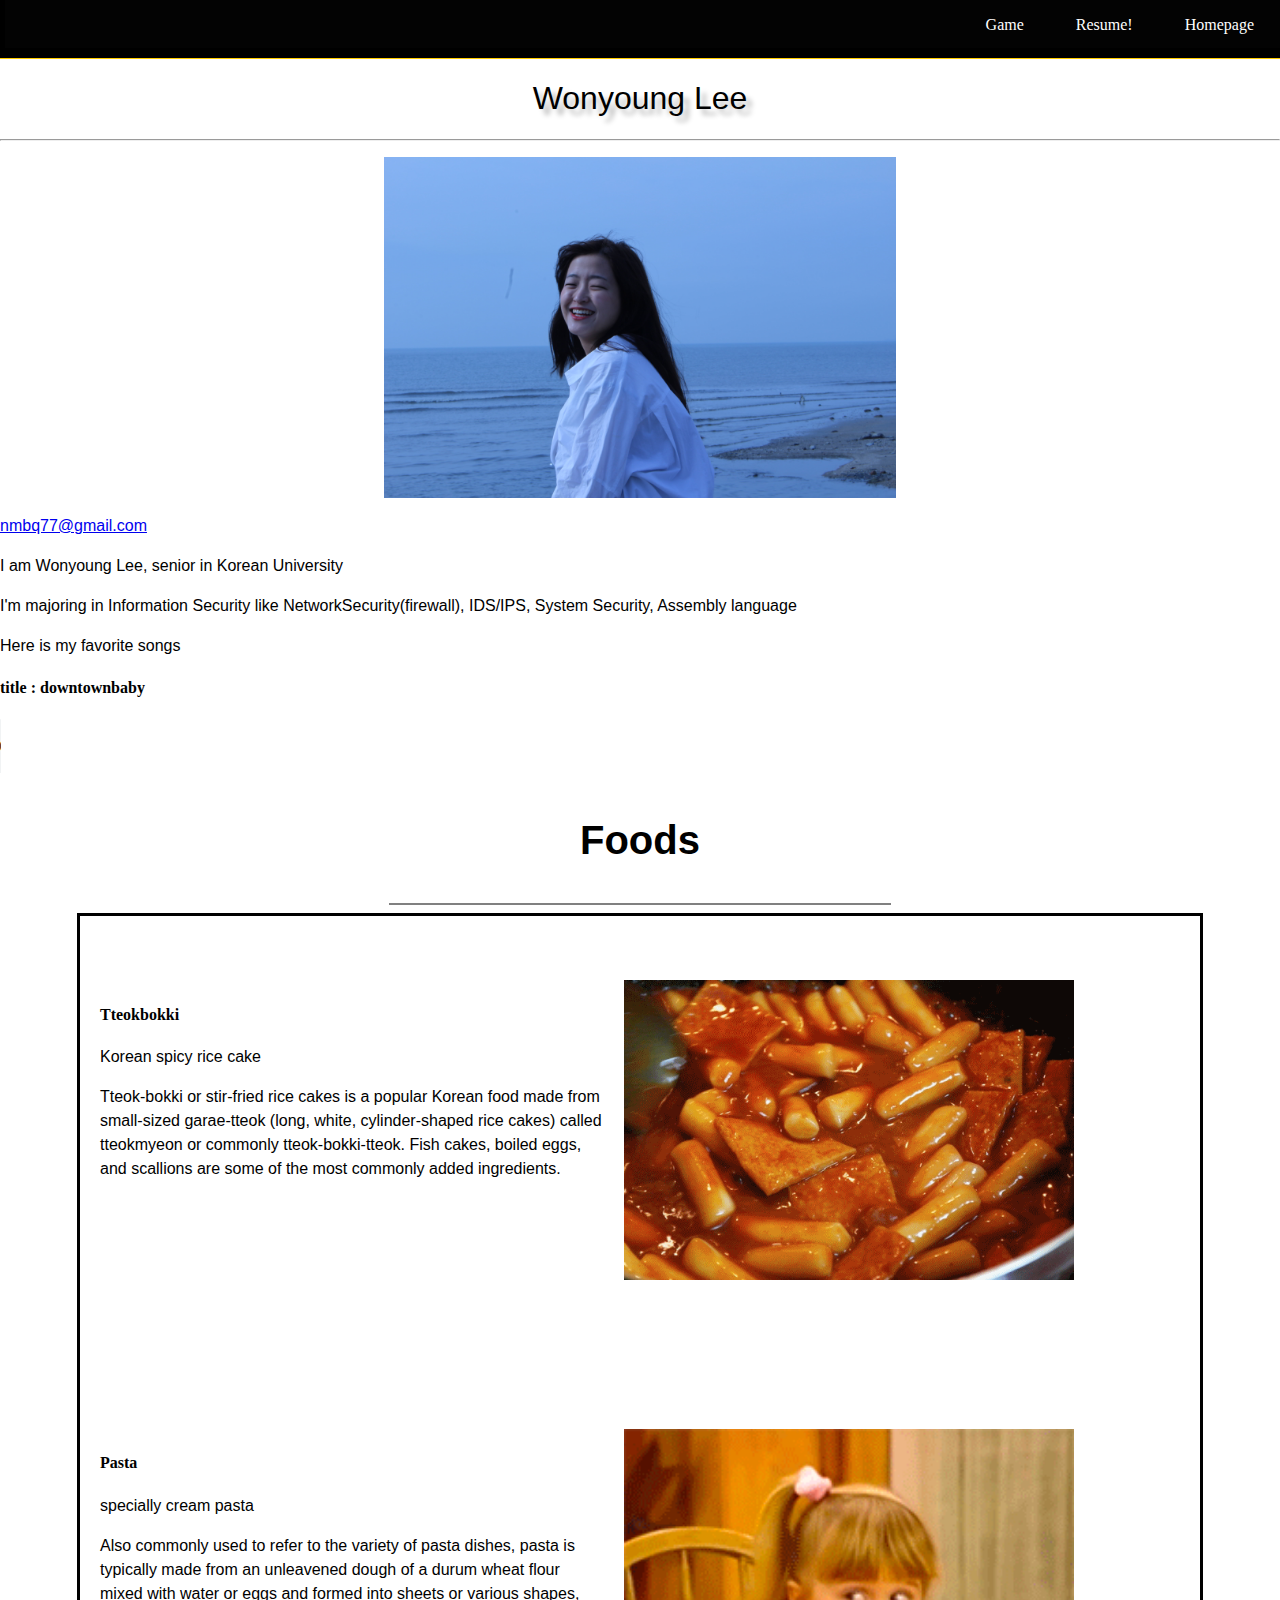
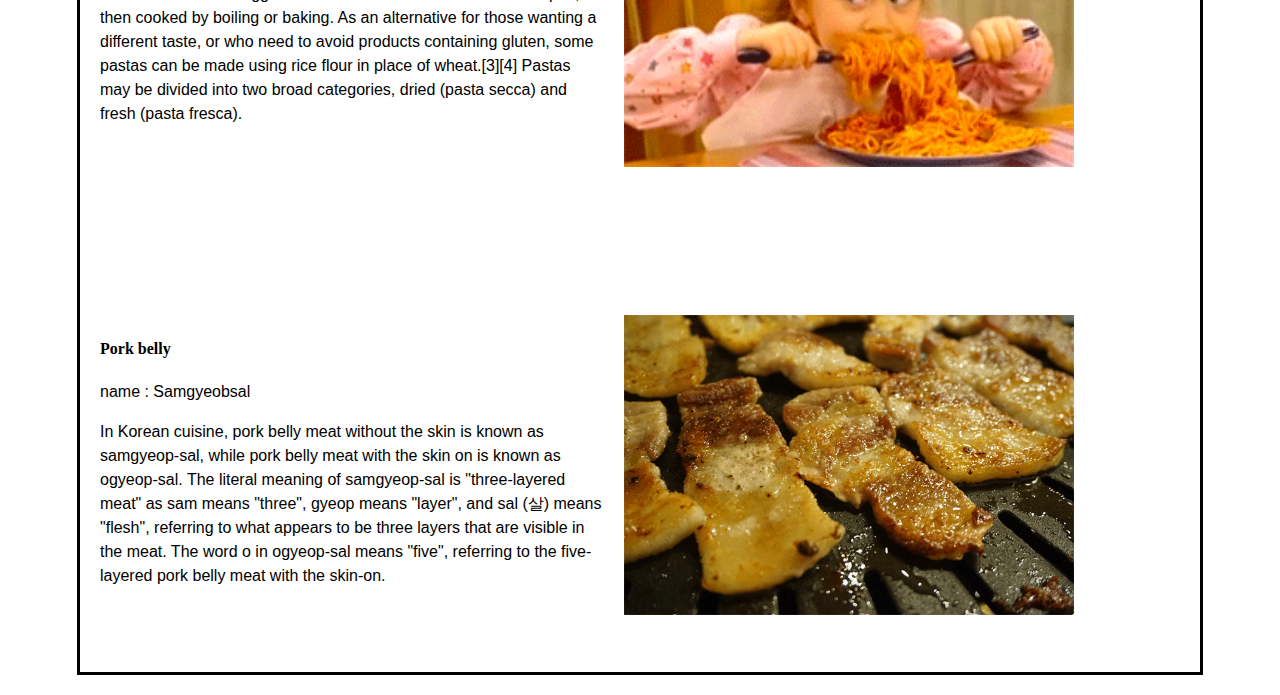
==== index.html @ 69d7e2ef "total submit" ====
<!DOCTYPE html>
<html>
  <head>
    <meta charset="utf-8">
    <title>Homepage!</title>
    <link rel="stylesheet" type="text/css" href="style.css">
    <link rel="stylesheet" type="text/css" href="normalize.css">
  </head>
  <body>
  <nav id = "hyperlink">
    <ul>
      <li class="Index"><a href="index.html">Homepage</a></li>
      <li class="Resume"><a href="resume.html">Resume!</a></li>
      <li class="Game"><a href="game.html">Game</a></li>
    </ul>
  </nav>
  <h1>Wonyoung Lee</h1>
    <hr>
    <div id="centerimg">
        <img src="images/prof.JPG" alt="">
    </div>
    <p><a href="mailto:nmbq77@gmail.com" >nmbq77@gmail.com</a></p>
    <p>I am Wonyoung Lee, senior in Korean University</p>
    <p>I'm majoring in Information Security like NetworkSecurity(firewall), IDS/IPS, System Security, Assembly language</p>
    <p>Here is my favorite songs </p>
    <h4>title : downtownbaby </h4>
  <audio src="song/downtownbaby.mp3" controls autoplay loop>
  </audio>
  <h3>Foods</h3>
  <hr id="hrstyle">
  <div class="foods">
  <div id="square">
    <div class="left">
      <h4><strong>Tteokbokki</strong></h4>
      <p> Korean spicy rice cake</p>
      <p>Tteok-bokki or stir-fried rice cakes is a popular Korean food made from small-sized garae-tteok (long, white, cylinder-shaped rice cakes) called tteokmyeon or commonly tteok-bokki-tteok. Fish cakes, boiled eggs, and scallions
        are some of the most commonly added ingredients.
    </div>
    <div class="right">
      <img id="foim" src="images/tteokbokki.gif" alt="">
    </div>
  </div>
  <p> </p>
  <div id="square">
    <div class="left">
      <h4><strong>Pasta</strong></h4>
      <p>specially cream pasta </p>
      <p>Also commonly used to refer to the variety of pasta dishes, pasta is typically made from an unleavened dough of a durum wheat flour mixed with water or eggs and formed into sheets or various shapes, then cooked by boiling or baking. As an alternative for those wanting a different taste, or who need to avoid products containing gluten, some pastas can be made using rice flour in place of wheat.[3][4] Pastas may be divided into two broad categories, dried (pasta secca) and fresh (pasta fresca).</p>
    </div>
    <div class="right">
      <img id="foim" src="images/pasta.gif" alt="">
    </div>
  </div>
  <p> </p>
  <div id="square">
    <div class="left">
      <h4><strong>Pork belly</strong></h4>
      <p>name : Samgyeobsal </p>
      <p>In Korean cuisine, pork belly meat without the skin is known as samgyeop-sal, while pork belly meat with the skin on is known as ogyeop-sal.
         The literal meaning of samgyeop-sal is "three-layered meat" as sam means "three", gyeop means "layer", and sal (살) means "flesh",
         referring to what appears to be three layers that are visible in the meat. The word o  in ogyeop-sal means "five", referring to the five-layered pork belly meat with the skin-on.</p>
    </div>
    <div class="right">
      <img id="foim" src="images/samg.gif" alt="">
    </div>
    <p> </p>
  </div>
  </div>
  </body>
</html>
---- style.css ----
img{
	width:50%;
	margin:0;
  background-size: cover;
}
header{
  text-align: center;
}

body {
  margin: 0;
  padding: 0;
}
img{
  margin-top: 1em;
}

video{
  display: block;
  margin: 0 auto;
}

#content{
  padding-left: 30px;
  margin-left:100px;
	max-width: 80%;
  display: flex;
}

#hrstyle{
  width:500px;
  color:gray;
  border:thin solid gray;

}
.Info, .education, .experience{
  margin-left: 30px;
  margin-right: 30px;
}
.resumebackground{
  background-color: lightgray;
}
.left{
  width:45%;
  padding:20px;
	float:left;
}

.right{
  width: 50%;
  margin left: 0px;
	float:left;
}

.foods{
  width:70em;
  border: 3px solid black;
  /**background : rgba(189, 189, 189, .3);\*/
  display: flex;
  flex-flow: row wrap;
  margin:0 auto;
  margin-bottom:20px;
}
.small{
  width: 60px
}

h3{
  font-family: Arial, sans-serif;
  text-align: center;
  font-size: 40px
}

h2{
  font-family: Arial, sans-serif;
  text-align: center;
  font-size: 30px
}
#centerimg img, video, h5{
  display: block;
    margin-left: auto;
    margin-right: auto;
    width: 40%;
}


#square{
  margin:3em 0;
  padding-top: 20px
  width:100%;
  display: flex;
  flex-flow: row wrap;
  box-sizing: border-box;
}


#foim{
  width:450px;

}
/* fonts */

h1 {
	font-family: Arial, sans-serif;
	font-size: 2.5em;
	font-style: normal;
	font-weight: 500;
  text-align: center;
  text-shadow : 6px 6px 5px #BDBDBD;
}

p {
	font-family:  Arial, sans-serif;
	font-size: 1em;
	font-style: normal;
	font-weight: 400;
	line-height: 1.5em;
}
*/
ul li{
	font-family: "Helvetica Neue", Helvetica, Arial, sans-serif;
	font-size: 1em;
	font-style: normal;
	font-variant: normal;
	font-weight: 400;
}

/*style for horizontal nav */

#hyperlink {
  list-style: none;
  margin: 0; padding: 0 0 10px 5px;
  background-color: #000000; border-bottom: 1px solid #ffcc00;
  margin-bottom: 0px;
}
#hyperlink ul {
    list-style-type: none;
    margin: 0;
    padding: 0;
    overflow: hidden;
    background-color:#030303;
    text-align: center;
}

#hyperlink li {
	float: right;
  margin: 0; padding: 0 10px;
}

#hyperlink li a {
    display: block;
    margin: 0; padding: 5px 0 1px 0;
    height: 16px;
    color: white;
    text-align: center;
    padding: 1em;
    text-decoration: none;
}

#hyperlink li a:hover {
    background-color: #222222;
}

#hyperlink a:visited{ color: #ffffff; }
#hyperlink a:hover{ color: #ff6600; }
#hyperlink a:active{ color: #0066ff; }
#hyperlink a:hover, #hyperlink a:active{ border-bottom: 3px solid #ffcc00; }
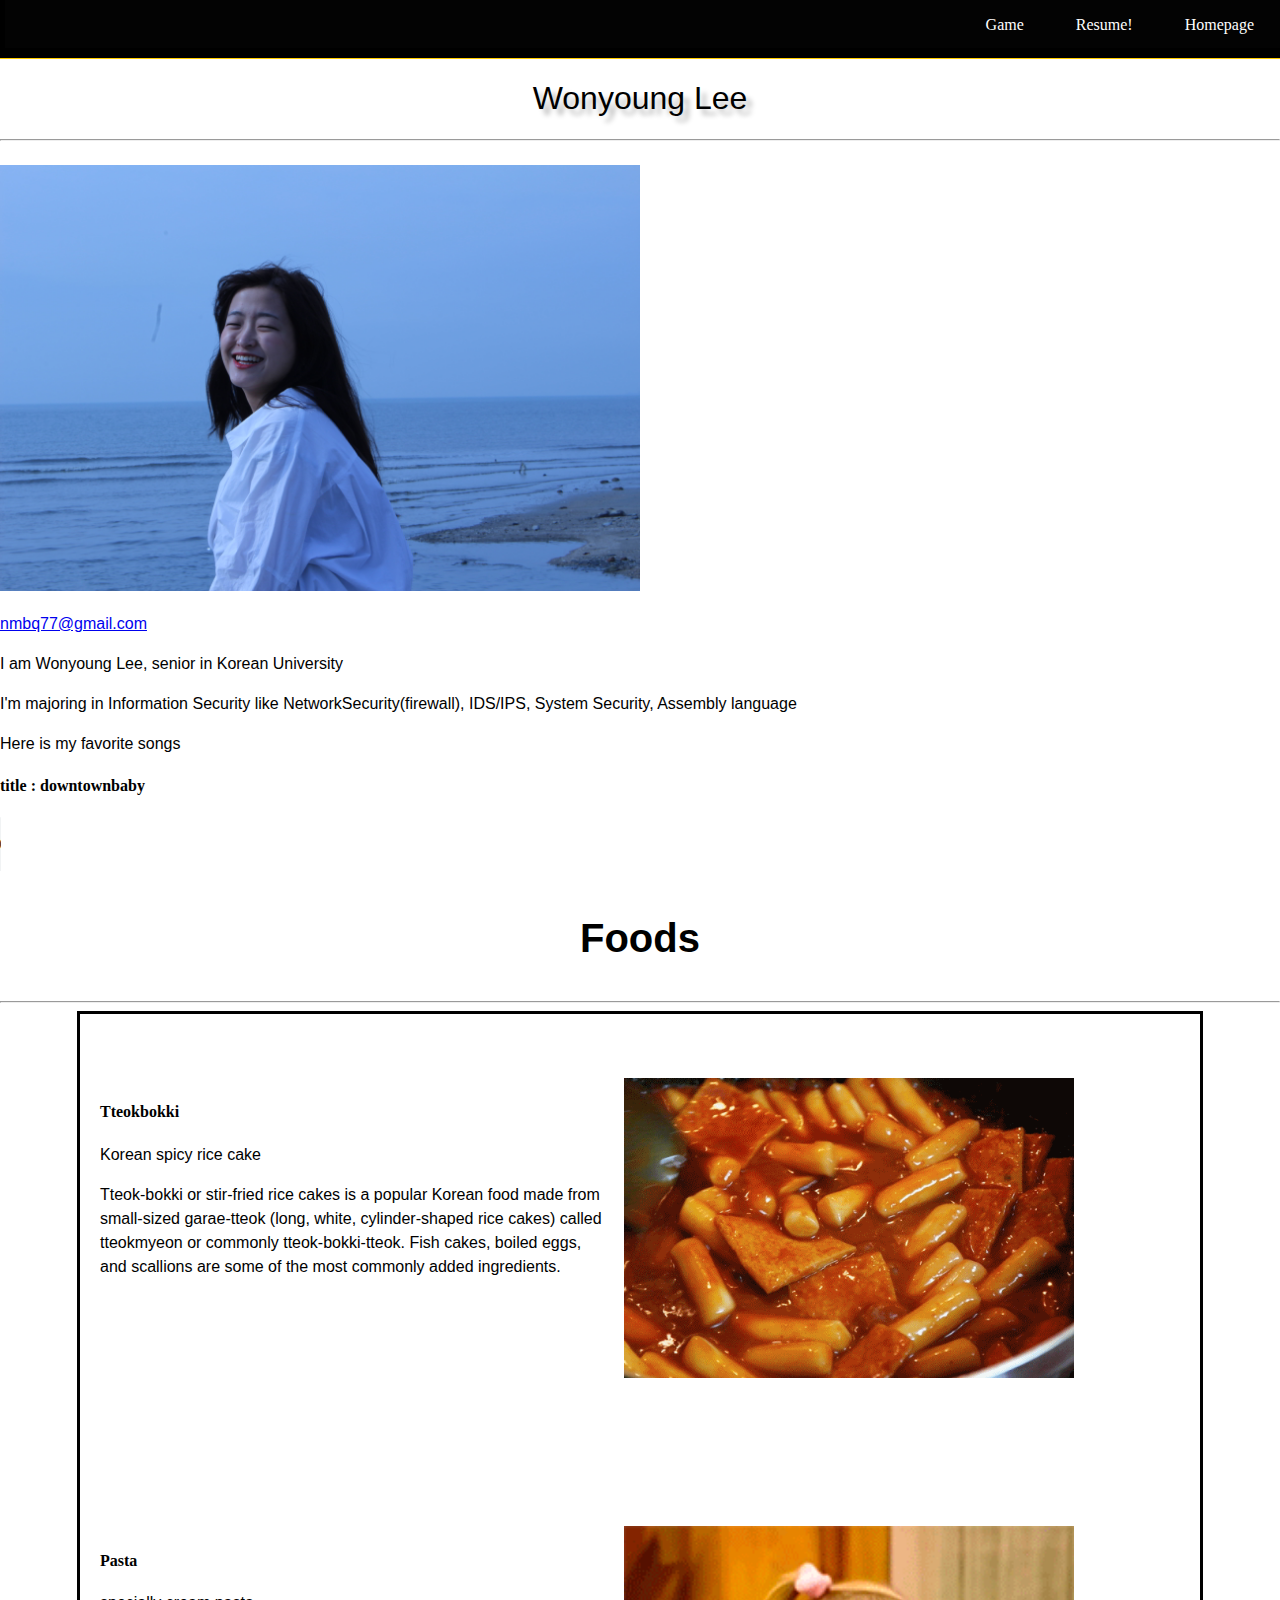
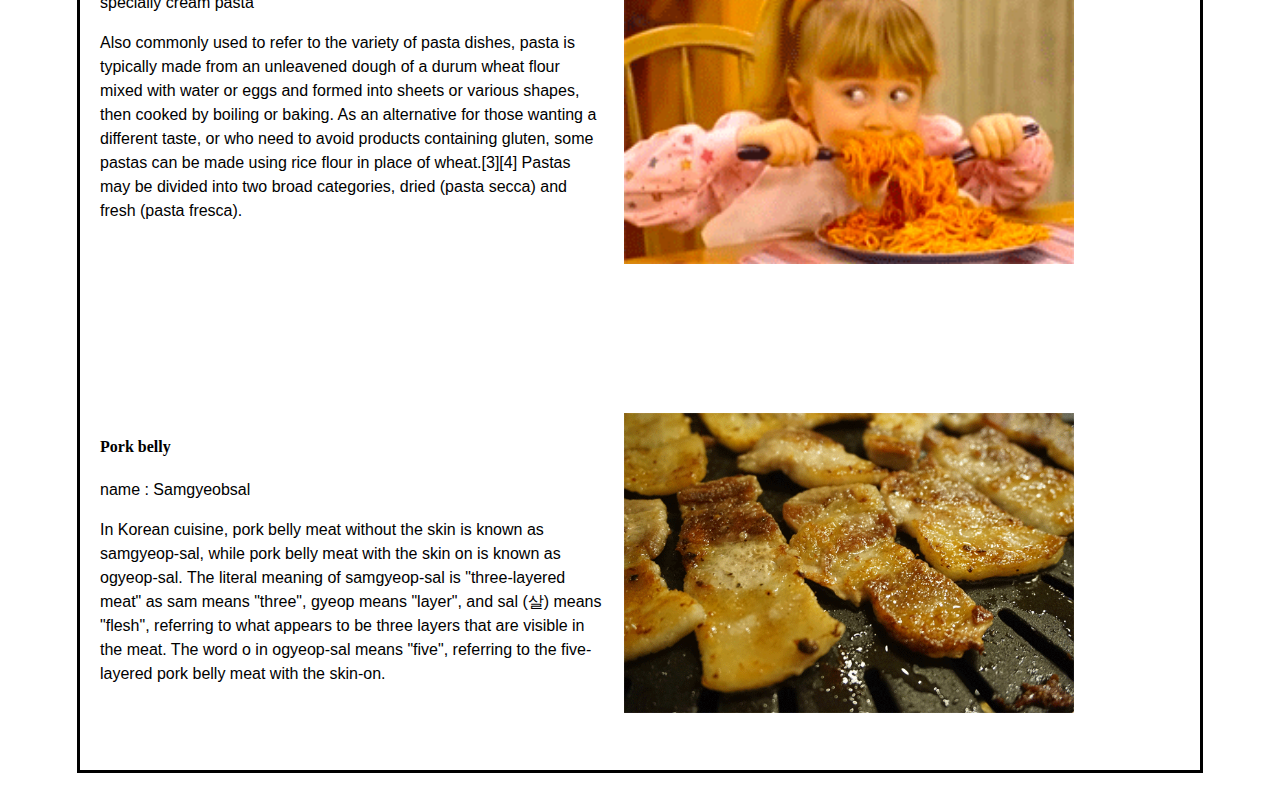
==== commit e78e31f3: "add lang" ====
--- a/index.html
+++ b/index.html
@@ -1,10 +1,10 @@
 <!DOCTYPE html>
-<html>
+<html lang="en">
   <head>
     <meta charset="utf-8">
     <title>Homepage!</title>
-    <link rel="stylesheet" type="text/css" href="style.css">
-    <link rel="stylesheet" type="text/css" href="normalize.css">
+    <link rel="stylesheet" type="text/css" href="css/style.css">
+    <link rel="stylesheet" type="text/css" href="css/normalize.css">
   </head>
   <body>
   <nav id = "hyperlink">
@@ -29,7 +29,7 @@
   <h3>Foods</h3>
   <hr id="hrstyle">
   <div class="foods">
-  <div id="square">
+  <div class="square">
     <div class="left">
       <h4><strong>Tteokbokki</strong></h4>
       <p> Korean spicy rice cake</p>
@@ -37,22 +37,22 @@
         are some of the most commonly added ingredients.
     </div>
     <div class="right">
-      <img id="foim" src="images/tteokbokki.gif" alt="">
+      <img class="foim" src="images/tteokbokki.gif" alt="">
     </div>
   </div>
   <p> </p>
-  <div id="square">
+  <div class="square">
     <div class="left">
       <h4><strong>Pasta</strong></h4>
       <p>specially cream pasta </p>
       <p>Also commonly used to refer to the variety of pasta dishes, pasta is typically made from an unleavened dough of a durum wheat flour mixed with water or eggs and formed into sheets or various shapes, then cooked by boiling or baking. As an alternative for those wanting a different taste, or who need to avoid products containing gluten, some pastas can be made using rice flour in place of wheat.[3][4] Pastas may be divided into two broad categories, dried (pasta secca) and fresh (pasta fresca).</p>
     </div>
     <div class="right">
-      <img id="foim" src="images/pasta.gif" alt="">
+      <img class="foim" src="images/pasta.gif" alt="">
     </div>
   </div>
   <p> </p>
-  <div id="square">
+  <div class="square">
     <div class="left">
       <h4><strong>Pork belly</strong></h4>
       <p>name : Samgyeobsal </p>
@@ -61,7 +61,7 @@
          referring to what appears to be three layers that are visible in the meat. The word o  in ogyeop-sal means "five", referring to the five-layered pork belly meat with the skin-on.</p>
     </div>
     <div class="right">
-      <img id="foim" src="images/samg.gif" alt="">
+      <img class="foim" src="images/samg.gif" alt="">
     </div>
     <p> </p>
   </div>
--- a/css/style.css
+++ b/css/style.css
@@ -0,0 +1,169 @@
+
+
+img{
+	width:50%;
+	margin:0;
+  background-size: cover;
+}
+header{
+  text-align: center;
+}
+
+body {
+  margin: 0;
+  padding: 0;
+}
+img{
+  margin-top: 1em;
+}
+
+video{
+  display: block;
+  margin: 0 auto;
+}
+
+#content{
+  padding-left: 30px;
+  margin-left:100px;
+	max-width: 80%;
+  display: flex;
+}
+
+.hrstyle{
+  width:500px;
+  color:gray;
+  border:thin solid gray;
+
+}
+.Info, .education, .experience{
+  margin-left: 30px;
+  margin-right: 30px;
+}
+.resumebackground{
+  background-color: lightgray;
+}
+.left{
+  width:45%;
+  padding:20px;
+	float:left;
+}
+
+.right{
+  width: 50%;
+  margin left: 0px;
+	float:left;
+}
+
+.foods{
+  width:70em;
+  border: 3px solid black;
+  /**background : rgba(189, 189, 189, .3);\*/
+  display: flex;
+  flex-flow: row wrap;
+  margin:0 auto;
+  margin-bottom:20px;
+}
+.small{
+  width: 60px
+}
+
+h3{
+  font-family: Arial, sans-serif;
+  text-align: center;
+  font-size: 40px
+}
+
+h2{
+  font-family: Arial, sans-serif;
+  text-align: center;
+  font-size: 30px
+}
+.centerimg img, video, h5{
+  display: block;
+    margin-left: auto;
+    margin-right: auto;
+    width: 40%;
+}
+
+
+.square{
+  margin:3em 0;
+  padding-top: 20px
+  width:100%;
+  display: flex;
+  flex-flow: row wrap;
+  box-sizing: border-box;
+}
+
+
+.foim{
+  width:450px;
+
+}
+/* fonts */
+
+h1 {
+	font-family: Arial, sans-serif;
+	font-size: 2.5em;
+	font-style: normal;
+	font-weight: 500;
+  text-align: center;
+  text-shadow : 6px 6px 5px #BDBDBD;
+}
+
+p {
+	font-family:  Arial, sans-serif;
+	font-size: 1em;
+	font-style: normal;
+	font-weight: 400;
+	line-height: 1.5em;
+}
+*/
+ul li{
+	font-family: Helvetica, Arial, sans-serif;
+	font-size: 1em;
+	font-style: normal;
+	font-variant: normal;
+	font-weight: 400;
+}
+
+/*style for horizontal nav */
+
+#hyperlink {
+  list-style: none;
+  margin: 0; padding: 0 0 10px 5px;
+  background-color: #000000; border-bottom: 1px solid #ffcc00;
+  margin-bottom: 0px;
+}
+#hyperlink ul {
+    list-style-type: none;
+    margin: 0;
+    padding: 0;
+    overflow: hidden;
+    background-color:#030303;
+    text-align: center;
+}
+
+#hyperlink li {
+	float: right;
+  margin: 0; padding: 0 10px;
+}
+
+#hyperlink li a {
+    display: block;
+    margin: 0; padding: 5px 0 1px 0;
+    height: 16px;
+    color: white;
+    text-align: center;
+    padding: 1em;
+    text-decoration: none;
+}
+
+#hyperlink li a:hover {
+    background-color: #222222;
+}
+
+#hyperlink a:visited{ color: #ffffff; }
+#hyperlink a:hover{ color: #ff6600; }
+#hyperlink a:active{ color: #0066ff; }
+#hyperlink a:hover, #hyperlink a:active{ border-bottom: 3px solid #ffcc00; }
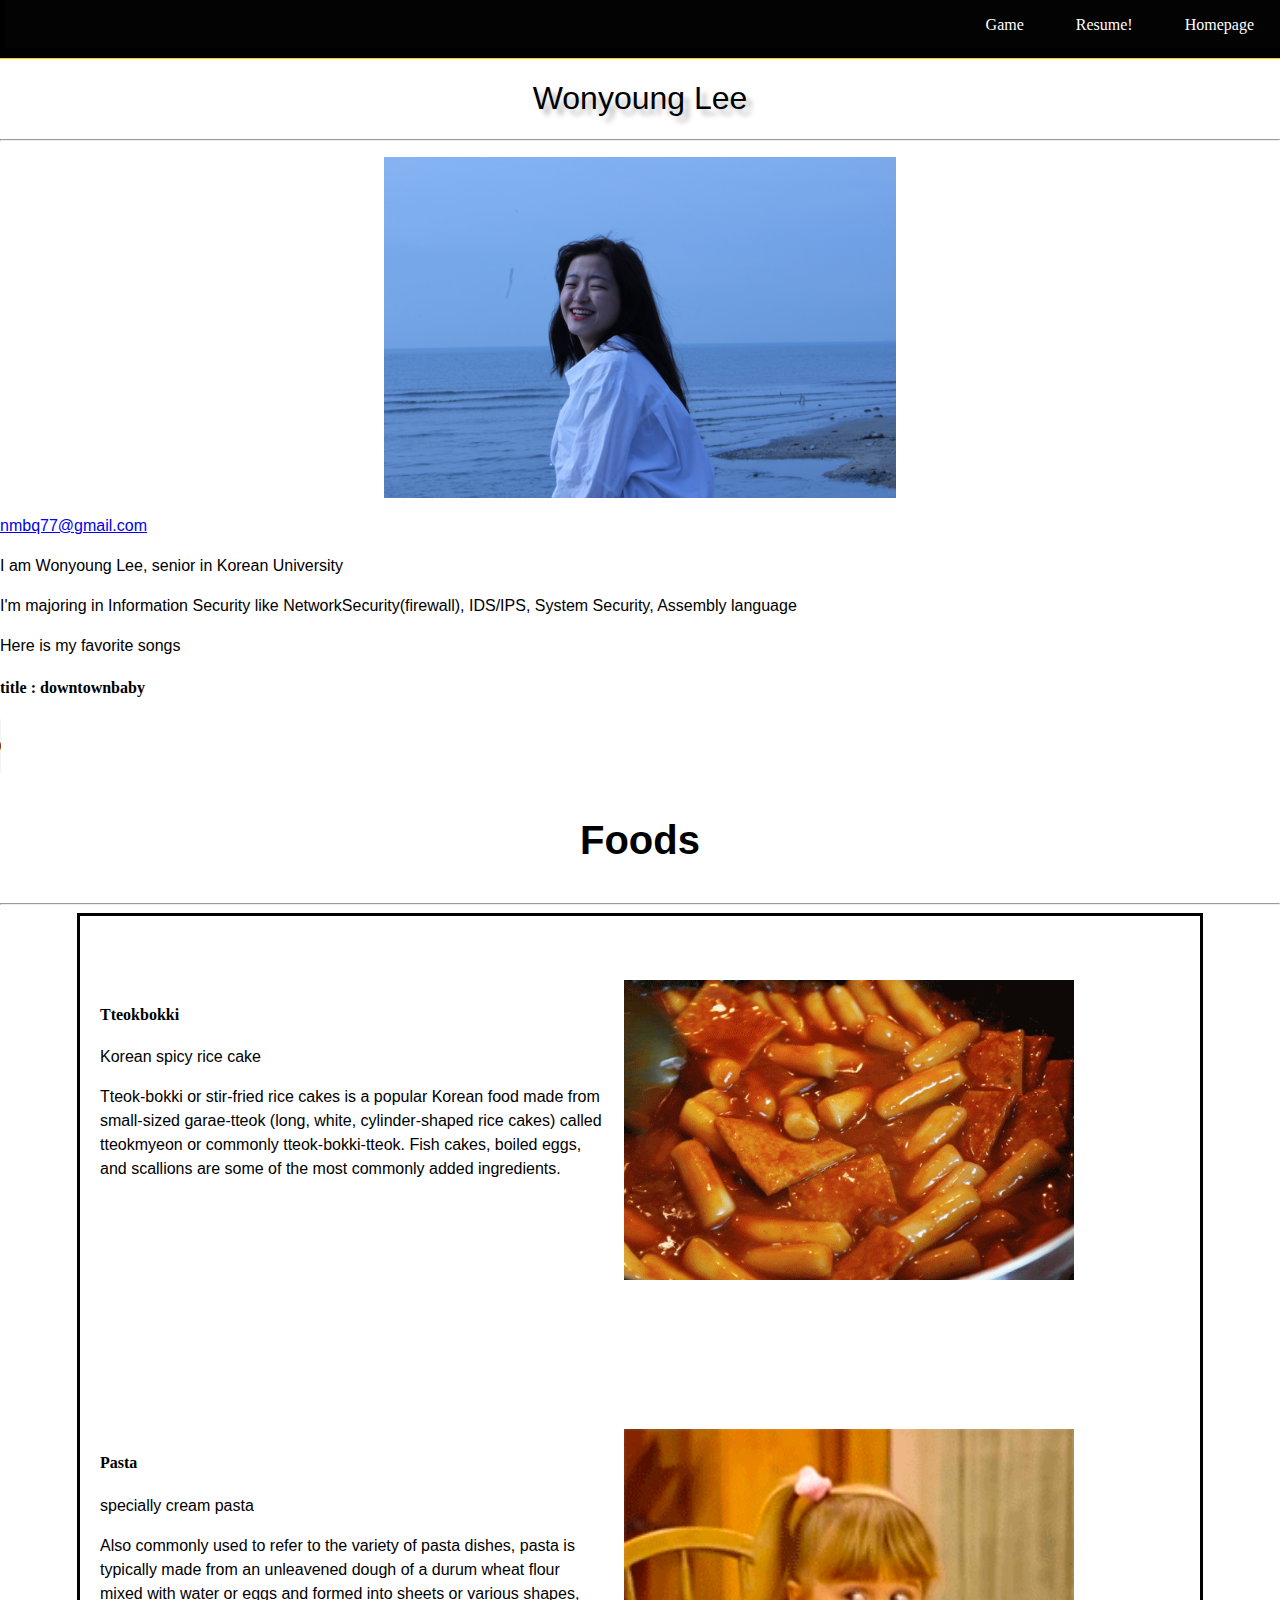
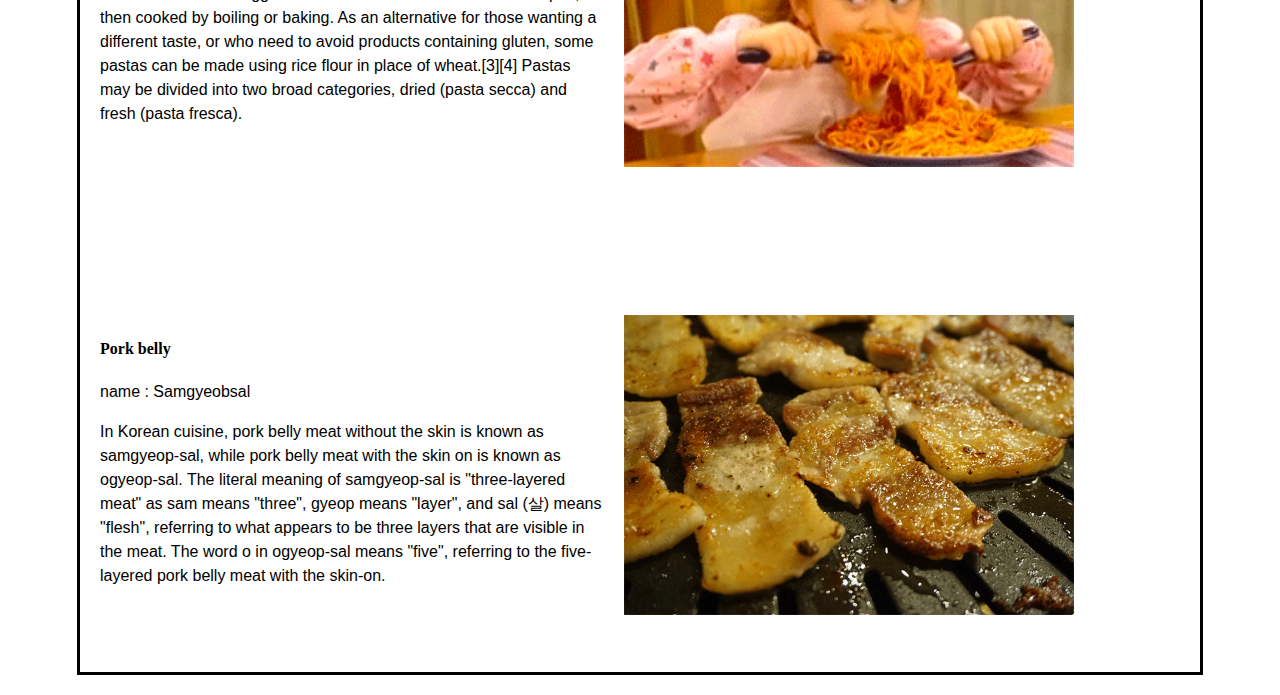
==== commit e5fd47f9: "add video" ====
--- a/index.html
+++ b/index.html
@@ -16,7 +16,7 @@
   </nav>
   <h1>Wonyoung Lee</h1>
     <hr>
-    <div id="centerimg">
+    <div class="centerimg">
         <img src="images/prof.JPG" alt="">
     </div>
     <p><a href="mailto:nmbq77@gmail.com" >nmbq77@gmail.com</a></p>
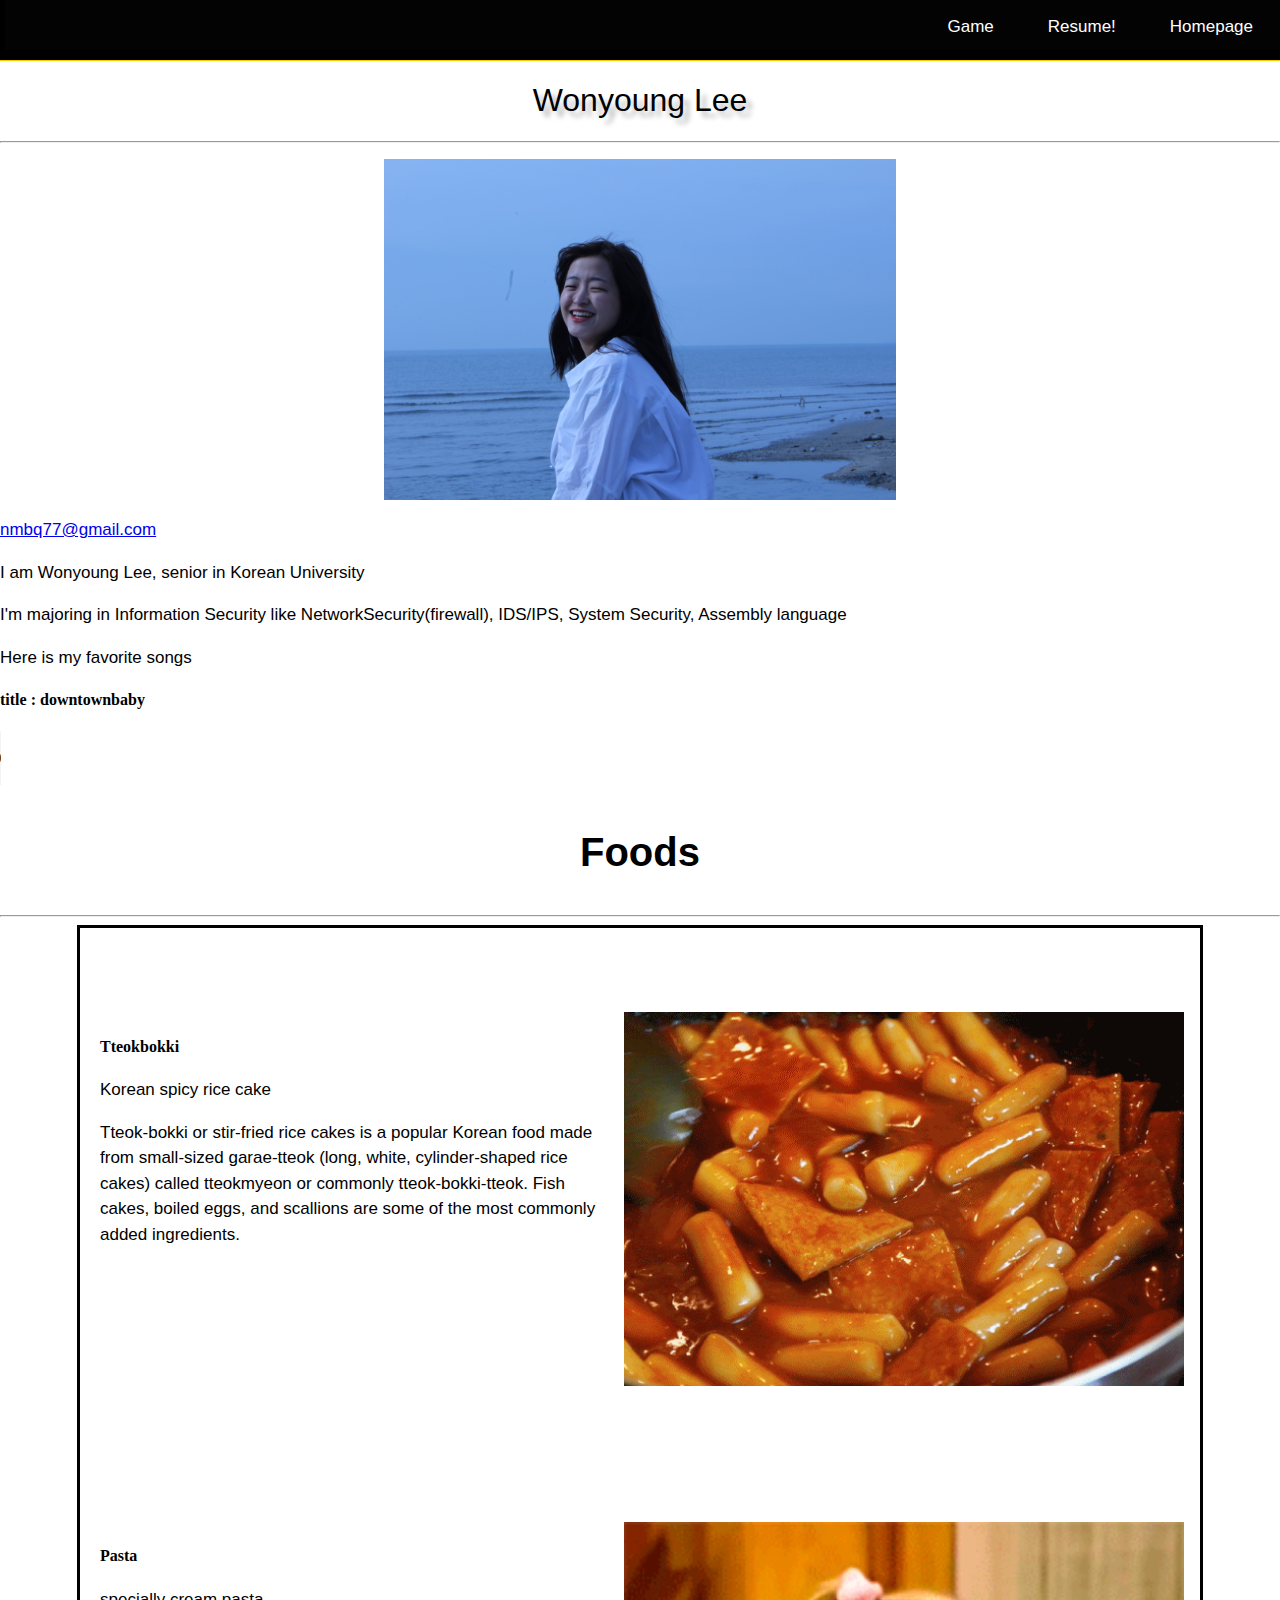
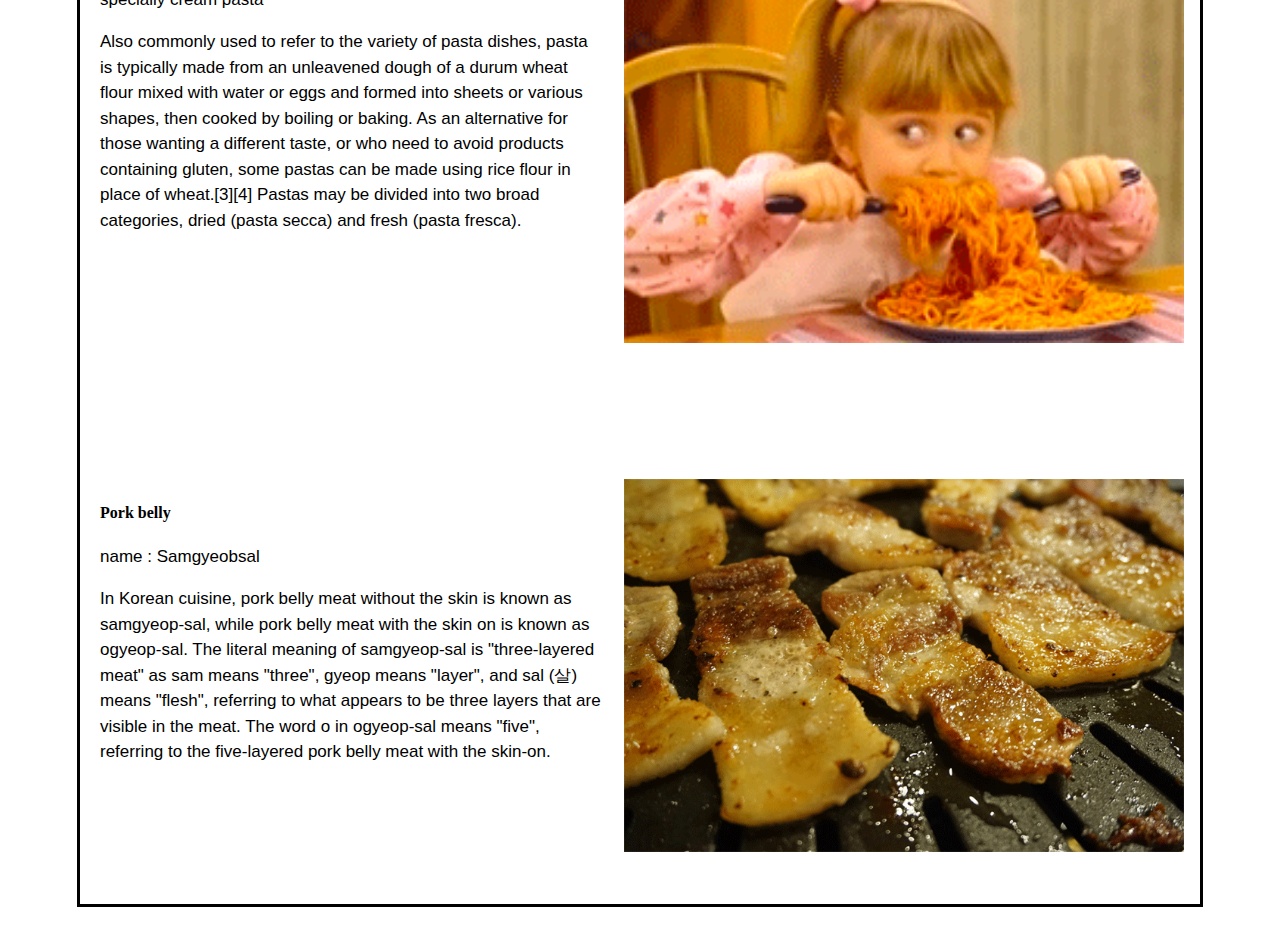
==== commit 8c26410f: "final submit" ====
--- a/index.html
+++ b/index.html
@@ -1,12 +1,12 @@
 <!DOCTYPE html>
 <html lang="en">
-  <head>
-    <meta charset="utf-8">
-    <title>Homepage!</title>
-    <link rel="stylesheet" type="text/css" href="css/style.css">
-    <link rel="stylesheet" type="text/css" href="css/normalize.css">
-  </head>
-  <body>
+<head>
+  <meta charset="utf-8">
+  <title>Homepage!</title>
+  <link rel="stylesheet" type="text/css" href="css/style.css">
+  <link rel="stylesheet" type="text/css" href="css/normalize.css">
+</head>
+<body>
   <nav id = "hyperlink">
     <ul>
       <li class="Index"><a href="index.html">Homepage</a></li>
@@ -15,56 +15,56 @@
     </ul>
   </nav>
   <h1>Wonyoung Lee</h1>
-    <hr>
-    <div class="centerimg">
-        <img src="images/prof.JPG" alt="">
-    </div>
-    <p><a href="mailto:nmbq77@gmail.com" >nmbq77@gmail.com</a></p>
-    <p>I am Wonyoung Lee, senior in Korean University</p>
-    <p>I'm majoring in Information Security like NetworkSecurity(firewall), IDS/IPS, System Security, Assembly language</p>
-    <p>Here is my favorite songs </p>
-    <h4>title : downtownbaby </h4>
+  <hr>
+  <div class="centerimg">
+    <img src="images/prof.JPG" alt="">
+  </div>
+  <p><a href="mailto:nmbq77@gmail.com" >nmbq77@gmail.com</a></p>
+  <p>I am Wonyoung Lee, senior in Korean University</p>
+  <p>I'm majoring in Information Security like NetworkSecurity(firewall), IDS/IPS, System Security, Assembly language</p>
+  <p>Here is my favorite songs </p>
+  <h4>title : downtownbaby </h4>
   <audio src="song/downtownbaby.mp3" controls autoplay loop>
   </audio>
   <h3>Foods</h3>
   <hr id="hrstyle">
   <div class="foods">
-  <div class="square">
-    <div class="left">
-      <h4><strong>Tteokbokki</strong></h4>
-      <p> Korean spicy rice cake</p>
-      <p>Tteok-bokki or stir-fried rice cakes is a popular Korean food made from small-sized garae-tteok (long, white, cylinder-shaped rice cakes) called tteokmyeon or commonly tteok-bokki-tteok. Fish cakes, boiled eggs, and scallions
-        are some of the most commonly added ingredients.
-    </div>
-    <div class="right">
-      <img class="foim" src="images/tteokbokki.gif" alt="">
-    </div>
-  </div>
-  <p> </p>
-  <div class="square">
-    <div class="left">
-      <h4><strong>Pasta</strong></h4>
-      <p>specially cream pasta </p>
-      <p>Also commonly used to refer to the variety of pasta dishes, pasta is typically made from an unleavened dough of a durum wheat flour mixed with water or eggs and formed into sheets or various shapes, then cooked by boiling or baking. As an alternative for those wanting a different taste, or who need to avoid products containing gluten, some pastas can be made using rice flour in place of wheat.[3][4] Pastas may be divided into two broad categories, dried (pasta secca) and fresh (pasta fresca).</p>
-    </div>
-    <div class="right">
-      <img class="foim" src="images/pasta.gif" alt="">
-    </div>
-  </div>
-  <p> </p>
-  <div class="square">
-    <div class="left">
-      <h4><strong>Pork belly</strong></h4>
-      <p>name : Samgyeobsal </p>
-      <p>In Korean cuisine, pork belly meat without the skin is known as samgyeop-sal, while pork belly meat with the skin on is known as ogyeop-sal.
-         The literal meaning of samgyeop-sal is "three-layered meat" as sam means "three", gyeop means "layer", and sal (살) means "flesh",
-         referring to what appears to be three layers that are visible in the meat. The word o  in ogyeop-sal means "five", referring to the five-layered pork belly meat with the skin-on.</p>
-    </div>
-    <div class="right">
-      <img class="foim" src="images/samg.gif" alt="">
-    </div>
-    <p> </p>
-  </div>
-  </div>
-  </body>
-</html>
+    <div class="square">
+      <div class="left">
+        <h4><strong>Tteokbokki</strong></h4>
+        <p> Korean spicy rice cake</p>
+        <p>Tteok-bokki or stir-fried rice cakes is a popular Korean food made from small-sized garae-tteok (long, white, cylinder-shaped rice cakes) called tteokmyeon or commonly tteok-bokki-tteok. Fish cakes, boiled eggs, and scallions
+          are some of the most commonly added ingredients.
+        </div>
+        <div class="right">
+          <img class="foim" src="images/tteokbokki.gif" alt="">
+        </div>
+      </div>
+      <p> </p>
+      <div class="square">
+        <div class="left">
+          <h4><strong>Pasta</strong></h4>
+          <p>specially cream pasta </p>
+          <p>Also commonly used to refer to the variety of pasta dishes, pasta is typically made from an unleavened dough of a durum wheat flour mixed with water or eggs and formed into sheets or various shapes, then cooked by boiling or baking. As an alternative for those wanting a different taste, or who need to avoid products containing gluten, some pastas can be made using rice flour in place of wheat.[3][4] Pastas may be divided into two broad categories, dried (pasta secca) and fresh (pasta fresca).</p>
+        </div>
+        <div class="right">
+          <img class="foim" src="images/pasta.gif" alt="">
+        </div>
+      </div>
+      <p> </p>
+      <div class="square">
+        <div class="left">
+          <h4><strong>Pork belly</strong></h4>
+          <p>name : Samgyeobsal </p>
+          <p>In Korean cuisine, pork belly meat without the skin is known as samgyeop-sal, while pork belly meat with the skin on is known as ogyeop-sal.
+            The literal meaning of samgyeop-sal is "three-layered meat" as sam means "three", gyeop means "layer", and sal (살) means "flesh",
+            referring to what appears to be three layers that are visible in the meat. The word o  in ogyeop-sal means "five", referring to the five-layered pork belly meat with the skin-on.</p>
+          </div>
+          <div class="right">
+            <img class="foim" src="images/samg.gif" alt="">
+          </div>
+          <p> </p>
+        </div>
+      </div>
+    </body>
+    </html>
--- a/css/style.css
+++ b/css/style.css
@@ -1,114 +1,10 @@
-
-
-img{
-	width:50%;
-	margin:0;
-  background-size: cover;
-}
-header{
-  text-align: center;
-}
-
-body {
-  margin: 0;
-  padding: 0;
-}
-img{
-  margin-top: 1em;
-}
-
-video{
-  display: block;
-  margin: 0 auto;
-}
-
-#content{
-  padding-left: 30px;
-  margin-left:100px;
-	max-width: 80%;
-  display: flex;
-}
-
-.hrstyle{
-  width:500px;
-  color:gray;
-  border:thin solid gray;
-
-}
-.Info, .education, .experience{
-  margin-left: 30px;
-  margin-right: 30px;
-}
-.resumebackground{
-  background-color: lightgray;
-}
-.left{
-  width:45%;
-  padding:20px;
-	float:left;
-}
-
-.right{
-  width: 50%;
-  margin left: 0px;
-	float:left;
-}
-
-.foods{
-  width:70em;
-  border: 3px solid black;
-  /**background : rgba(189, 189, 189, .3);\*/
-  display: flex;
-  flex-flow: row wrap;
-  margin:0 auto;
-  margin-bottom:20px;
-}
-.small{
-  width: 60px
-}
-
-h3{
-  font-family: Arial, sans-serif;
-  text-align: center;
-  font-size: 40px
-}
-
-h2{
-  font-family: Arial, sans-serif;
-  text-align: center;
-  font-size: 30px
-}
-.centerimg img, video, h5{
-  display: block;
-    margin-left: auto;
-    margin-right: auto;
-    width: 40%;
-}
-
-
-.square{
-  margin:3em 0;
-  padding-top: 20px
-  width:100%;
-  display: flex;
-  flex-flow: row wrap;
-  box-sizing: border-box;
-}
-
-
-.foim{
-  width:450px;
-
-}
-/* fonts */
-
 h1 {
 	font-family: Arial, sans-serif;
 	font-size: 2.5em;
 	font-style: normal;
 	font-weight: 500;
-  text-align: center;
-  text-shadow : 6px 6px 5px #BDBDBD;
+	text-align: center;
+	text-shadow : 6px 6px 5px #BDBDBD;
 }
 
 p {
@@ -118,49 +14,167 @@
 	font-weight: 400;
 	line-height: 1.5em;
 }
-*/
+
 ul li{
-	font-family: Helvetica, Arial, sans-serif;
+	font-family: "Helvetica Neue", Helvetica, Arial, sans-serif;
 	font-size: 1em;
 	font-style: normal;
 	font-variant: normal;
 	font-weight: 400;
 }
 
+img{
+	width:50%;
+	margin:0;
+	background-size: cover;
+}
+header{
+	text-align: center;
+}
+
+body {
+	margin: 0;
+	padding: 0;
+}
+img{
+	margin-top: 1em;
+}
+
+video{
+	display: block;
+	margin: 0 auto;
+}
+
+#content{
+	padding-left: 30px;
+	margin-left:100px;
+	max-width: 80%;
+	display: flex;
+}
+
+.resumebackground{
+	background-color: lightgray;
+	display: block;
+	width:1520px;
+}
+
+.resumebackground h1,h2{
+	margin-left: auto;
+	margin-right: auto;
+	font-family: Arial, sans-serif;
+}
+
+.resumebackground ol,p,ul,li {
+	font-size: 17px;
+	font-family:  Arial, sans-serif;
+	font-style: normal;
+}
+
+.hrstyle{
+	width:500px;
+	color:gray;
+	border:thin solid gray;
+
+}
+.Info, .education, .experience{
+	margin-left: 30px;
+	margin-right: 30px;
+}
+
+.left{
+	width:45%;
+	padding:20px;
+	float:left;
+}
+
+.right{
+	width: 50%;
+	float:left;
+}
+
+.foods{
+	width:70em;
+	border: 3px solid black;
+	/**background : rgba(189, 189, 189, .3);\*/
+	display: flex;
+	flex-flow: row wrap;
+	margin:0 auto;
+	margin-bottom:20px;
+}
+.small{
+	width: 60px
+}
+
+h3{
+	font-family: Arial, sans-serif;
+	text-align: center;
+	font-size: 40px
+}
+
+h2{
+	font-family: Arial, sans-serif;
+	text-align: center;
+	font-size: 30px
+}
+.centerimg img, video, h5{
+	display: block;
+	margin-left: auto;
+	margin-right: auto;
+	width: 40%;
+}
+
+
+.square{
+	margin:3em 0;
+	padding-top: 20px;
+	width:100%;
+	display: flex;
+	flex-flow: row wrap;
+	box-sizing: border-box;
+}
+
+
+.foim{
+	width:100%;
+}
+.foim2{
+	width:70%;
+}
+/* fonts */
 /*style for horizontal nav */
 
 #hyperlink {
-  list-style: none;
-  margin: 0; padding: 0 0 10px 5px;
-  background-color: #000000; border-bottom: 1px solid #ffcc00;
-  margin-bottom: 0px;
+	list-style: none;
+	margin: 0; padding: 0 0 10px 5px;
+	background-color: #000000; border-bottom: 1px solid #ffcc00;
+	margin-bottom: 0px;
 }
 #hyperlink ul {
-    list-style-type: none;
-    margin: 0;
-    padding: 0;
-    overflow: hidden;
-    background-color:#030303;
-    text-align: center;
+	list-style-type: none;
+	margin: 0;
+	padding: 0;
+	overflow: hidden;
+	background-color:#030303;
+	text-align: center;
 }
 
 #hyperlink li {
 	float: right;
-  margin: 0; padding: 0 10px;
+	margin: 0; padding: 0 10px;
 }
 
 #hyperlink li a {
-    display: block;
-    margin: 0; padding: 5px 0 1px 0;
-    height: 16px;
-    color: white;
-    text-align: center;
-    padding: 1em;
-    text-decoration: none;
+	display: block;
+	margin: 0; padding: 5px 0 1px 0;
+	height: 16px;
+	color: white;
+	text-align: center;
+	padding: 1em;
+	text-decoration: none;
 }
 
 #hyperlink li a:hover {
-    background-color: #222222;
+	background-color: #222222;
 }
 
 #hyperlink a:visited{ color: #ffffff; }
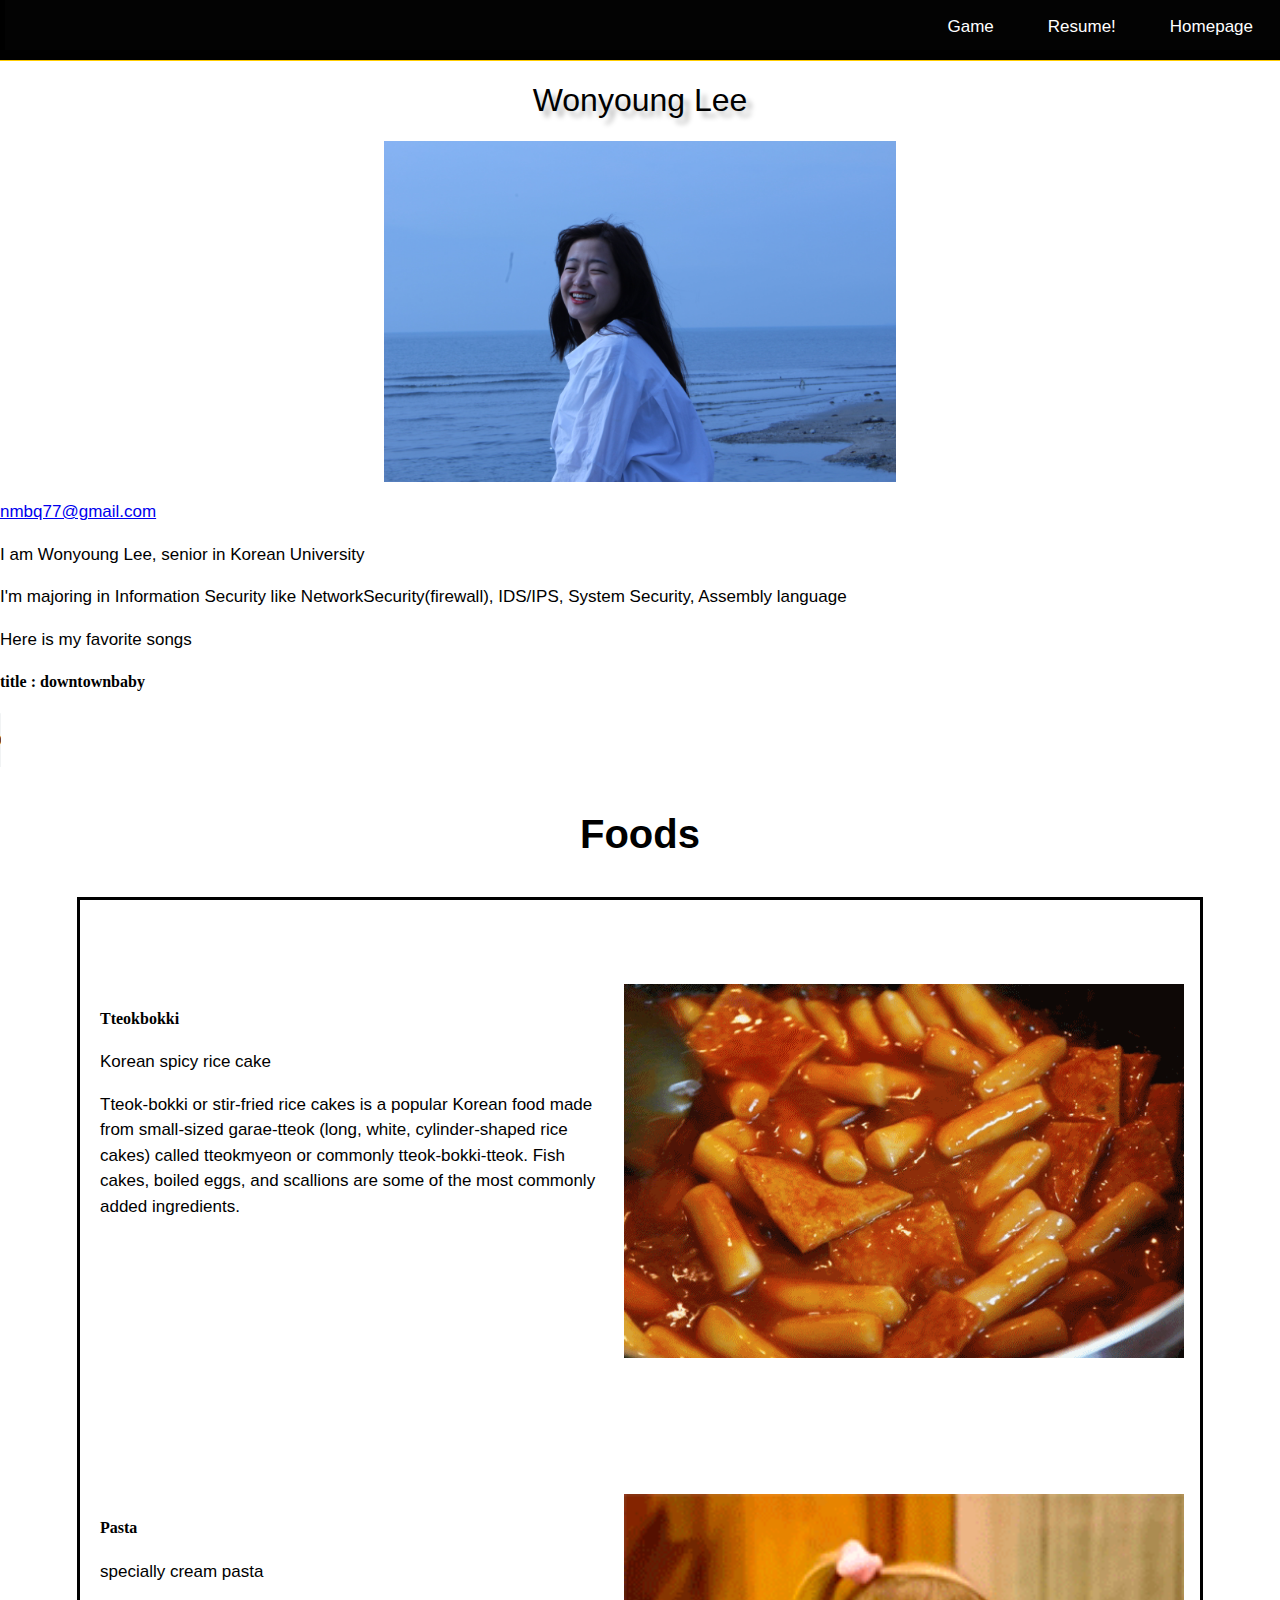
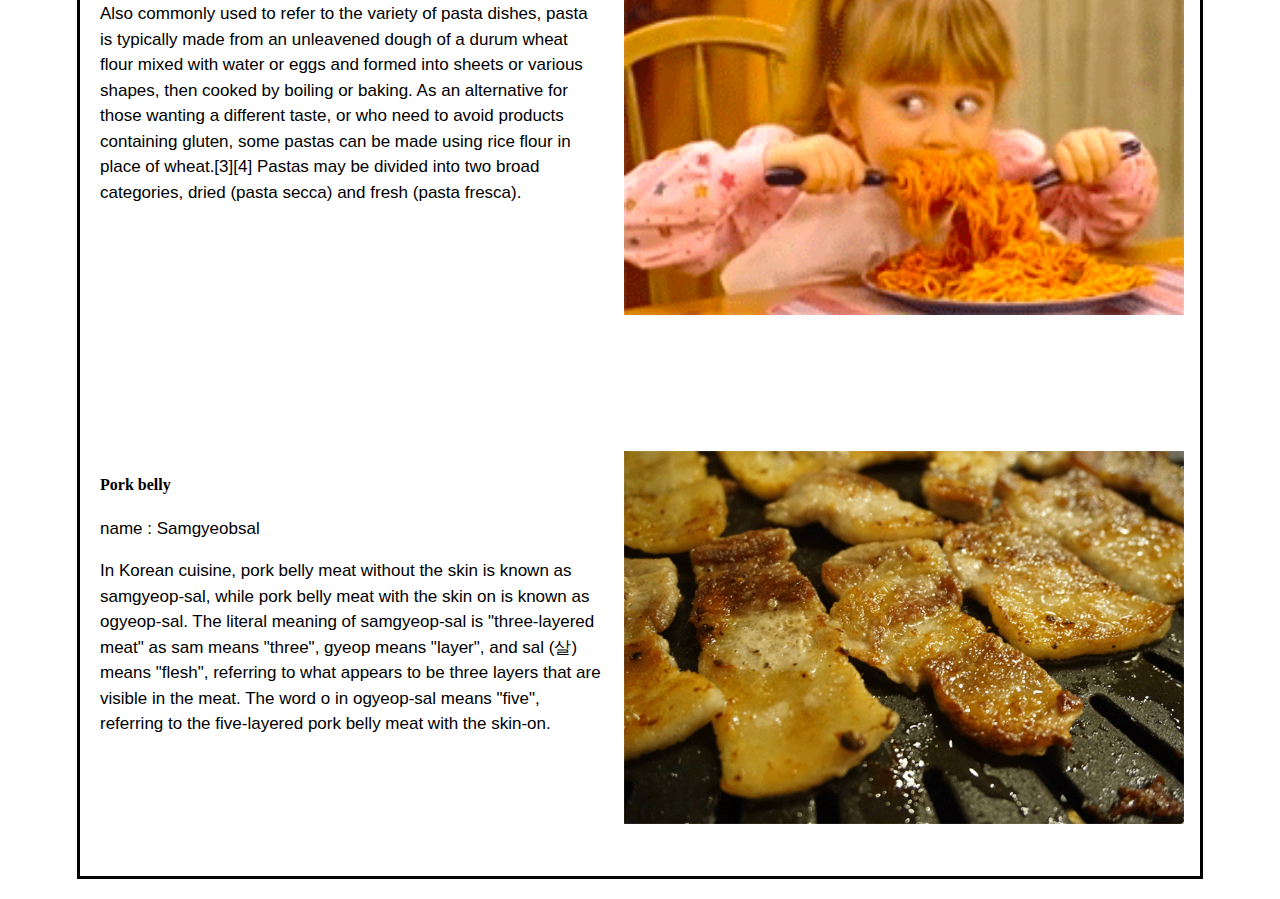
==== commit 109c8be0: "remove hr" ====
--- a/index.html
+++ b/index.html
@@ -9,62 +9,56 @@
 <body>
   <nav id = "hyperlink">
     <ul>
-      <li class="Index"><a href="index.html">Homepage</a></li>
-      <li class="Resume"><a href="resume.html">Resume!</a></li>
-      <li class="Game"><a href="game.html">Game</a></li>
+      <li class="index"><a href="index.html">Homepage</a></li>
+      <li class="resume"><a href="resume.html">Resume!</a></li>
+      <li class="game"><a href="game.html">Game</a></li>
     </ul>
   </nav>
   <h1>Wonyoung Lee</h1>
-  <hr>
   <div class="centerimg">
-    <img src="images/prof.JPG" alt="">
+    <img src="images/prof.JPG" alt="noimage">
   </div>
-  <p><a href="mailto:nmbq77@gmail.com" >nmbq77@gmail.com</a></p>
+  <p><a href="mailto:nmbq77@gmail.com">nmbq77@gmail.com</a></p>
   <p>I am Wonyoung Lee, senior in Korean University</p>
   <p>I'm majoring in Information Security like NetworkSecurity(firewall), IDS/IPS, System Security, Assembly language</p>
-  <p>Here is my favorite songs </p>
-  <h4>title : downtownbaby </h4>
-  <audio src="song/downtownbaby.mp3" controls autoplay loop>
-  </audio>
+  <p>Here is my favorite songs</p>
+  <h4>title : downtownbaby</h4>
+  <audio src="song/downtownbaby.mp3" controls autoplay loop></audio>
   <h3>Foods</h3>
-  <hr id="hrstyle">
-  <div class="foods">
+  <section class="foods">
     <div class="square">
       <div class="left">
         <h4><strong>Tteokbokki</strong></h4>
         <p> Korean spicy rice cake</p>
-        <p>Tteok-bokki or stir-fried rice cakes is a popular Korean food made from small-sized garae-tteok (long, white, cylinder-shaped rice cakes) called tteokmyeon or commonly tteok-bokki-tteok. Fish cakes, boiled eggs, and scallions
-          are some of the most commonly added ingredients.
-        </div>
-        <div class="right">
-          <img class="foim" src="images/tteokbokki.gif" alt="">
-        </div>
+        <p>Tteok-bokki or stir-fried rice cakes is a popular Korean food made from small-sized garae-tteok (long, white, cylinder-shaped rice cakes) called tteokmyeon or commonly tteok-bokki-tteok. Fish cakes, boiled eggs, and scallions are some of the most commonly added ingredients.</p>
       </div>
-      <p> </p>
-      <div class="square">
-        <div class="left">
-          <h4><strong>Pasta</strong></h4>
-          <p>specially cream pasta </p>
-          <p>Also commonly used to refer to the variety of pasta dishes, pasta is typically made from an unleavened dough of a durum wheat flour mixed with water or eggs and formed into sheets or various shapes, then cooked by boiling or baking. As an alternative for those wanting a different taste, or who need to avoid products containing gluten, some pastas can be made using rice flour in place of wheat.[3][4] Pastas may be divided into two broad categories, dried (pasta secca) and fresh (pasta fresca).</p>
-        </div>
-        <div class="right">
-          <img class="foim" src="images/pasta.gif" alt="">
-        </div>
+      <div class="right">
+        <img class="foim" src="images/tteokbokki.gif" alt="noimage">
       </div>
-      <p> </p>
-      <div class="square">
-        <div class="left">
-          <h4><strong>Pork belly</strong></h4>
-          <p>name : Samgyeobsal </p>
-          <p>In Korean cuisine, pork belly meat without the skin is known as samgyeop-sal, while pork belly meat with the skin on is known as ogyeop-sal.
-            The literal meaning of samgyeop-sal is "three-layered meat" as sam means "three", gyeop means "layer", and sal (살) means "flesh",
-            referring to what appears to be three layers that are visible in the meat. The word o  in ogyeop-sal means "five", referring to the five-layered pork belly meat with the skin-on.</p>
-          </div>
-          <div class="right">
-            <img class="foim" src="images/samg.gif" alt="">
-          </div>
-          <p> </p>
-        </div>
+    </div>
+    <p></p>
+    <div class="square">
+      <div class="left">
+        <h4><strong>Pasta</strong></h4>
+        <p>specially cream pasta </p>
+        <p>Also commonly used to refer to the variety of pasta dishes, pasta is typically made from an unleavened dough of a durum wheat flour mixed with water or eggs and formed into sheets or various shapes, then cooked by boiling or baking. As an alternative for those wanting a different taste, or who need to avoid products containing gluten, some pastas can be made using rice flour in place of wheat.[3][4] Pastas may be divided into two broad categories, dried (pasta secca) and fresh (pasta fresca).</p>
       </div>
-    </body>
-    </html>
+      <div class="right">
+        <img class="foim" src="images/pasta.gif" alt="noimage">
+      </div>
+    </div>
+    <p> </p>
+    <div class="square">
+      <div class="left">
+        <h4><strong>Pork belly</strong></h4>
+        <p>name : Samgyeobsal </p>
+        <p>In Korean cuisine, pork belly meat without the skin is known as samgyeop-sal, while pork belly meat with the skin on is known as ogyeop-sal. The literal meaning of samgyeop-sal is "three-layered meat" as sam means "three", gyeop means "layer", and sal (살) means "flesh", referring to what appears to be three layers that are visible in the meat. The word o  in ogyeop-sal means "five", referring to the five-layered pork belly meat with the skin-on.</p>
+      </div>
+      <div class="right">
+        <img class="foim" src="images/samg.gif" alt="noimage">
+      </div>
+      <p></p>
+    </div>
+  </section>
+</body>
+</html>
--- a/css/style.css
+++ b/css/style.css
@@ -52,10 +52,16 @@
 	display: flex;
 }
 
+#resume{
+	background-color: lightgray;
+}
+.skills li{
+	padding : 0.5em;
+}
+
 .resumebackground{
 	background-color: lightgray;
 	display: block;
-	width:1520px;
 }
 
 .resumebackground h1,h2{
@@ -76,7 +82,7 @@
 	border:thin solid gray;
 
 }
-.Info, .education, .experience{
+.info, .education, .experience{
 	margin-left: 30px;
 	margin-right: 30px;
 }
@@ -122,7 +128,6 @@
 	margin-right: auto;
 	width: 40%;
 }
-
 
 .square{
 	margin:3em 0;
